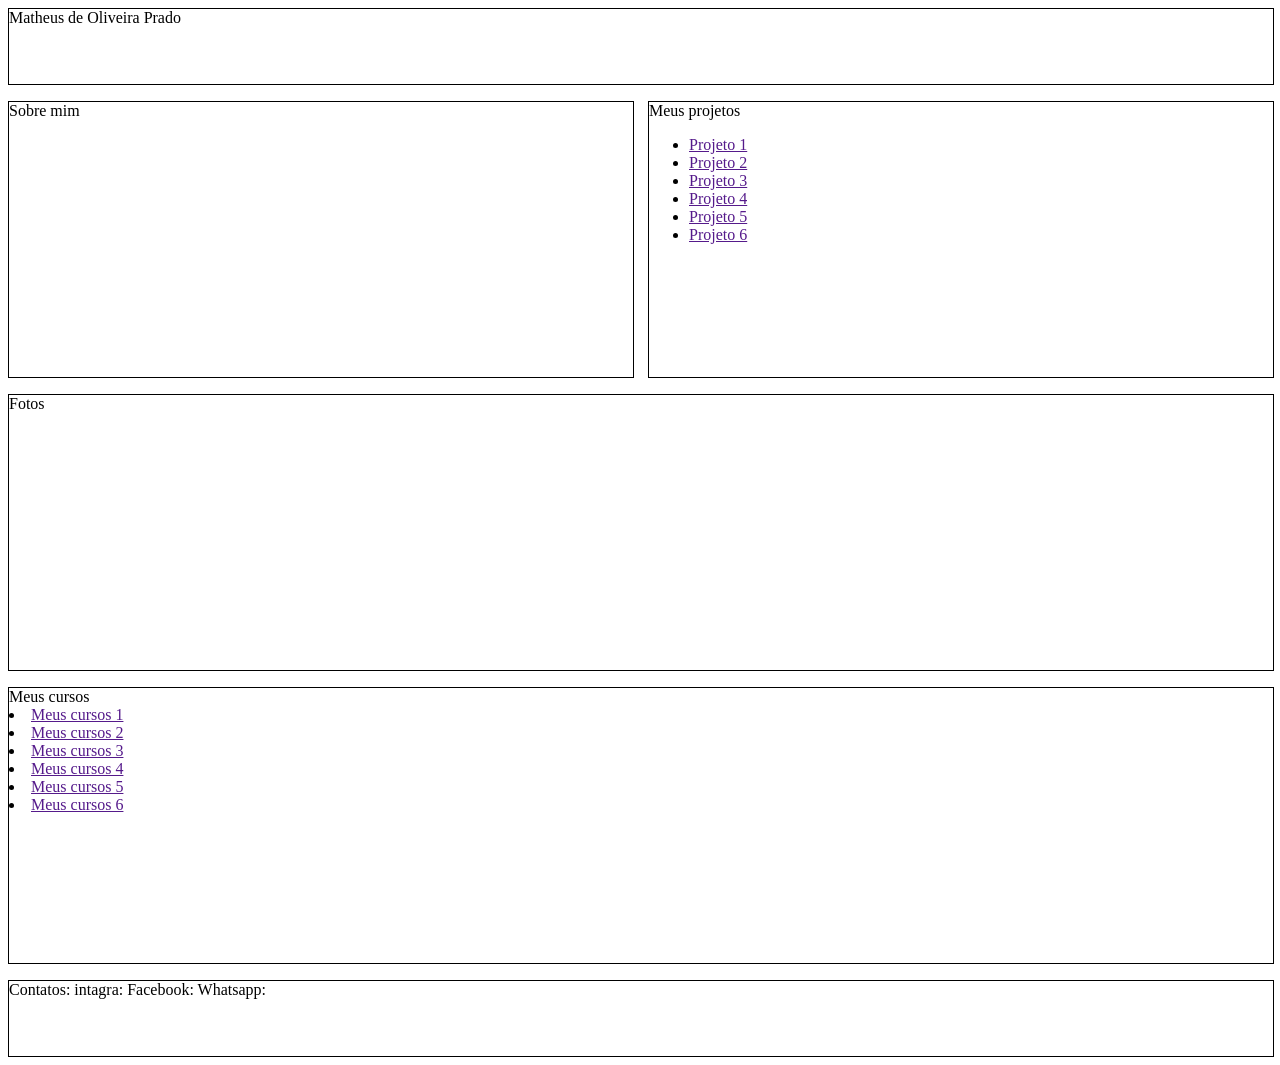
==== index.html @ 8ee64a7a "criação do portfolio" ====
<!DOCTYPE html>
<html lang="en">
<head>
    <meta charset="UTF-8">
    <meta name="viewport" content="width=device-width, initial-scale=1.0">
    <title>Document</title>
    <link rel="stylesheet" href="portifolio.css">
</head>
<body>
    <div class="conteiner">
        <div class="header">Matheus de Oliveira Prado</div>
        <div class="sobre">Sobre mim</div>
        <div class="projetos">Meus projetos
            <ul>
                <li><a href="">Projeto 1</a></li>
                <li><a href="">Projeto 2</a></li>
                <li><a href="">Projeto 3</a></li>
                <li><a href="">Projeto 4</a></li>
                <li><a href="">Projeto 5</a></li>
                <li><a href="">Projeto 6</a></li>
            </ul>
        </div>
        <div class="fotos">Fotos</div>
        <div class="cursos">Meus cursos
             <li><a href="">Meus cursos 1</a></li>
                <li><a href="">Meus cursos 2</a></li>
                <li><a href="">Meus cursos 3</a></li>
                <li><a href="">Meus cursos 4</a></li>
                <li><a href="">Meus cursos 5</a></li>
                <li><a href="">Meus cursos 6</a></li>
        </div>
               
        <div class="contato">Contatos:
            intagra: 
            Facebook:
            Whatsapp:
        </div>
    </div>
</body>
</html>
---- portifolio.css ----
.conteiner{
    display: grid;
    grid-template-columns: 1fr 1fr;
    gap: 16px;
}

.conteiner div{
    border: #000 solid 1px;
    width: 100%;
    
}

.header{
    grid-column: 1 / -1; 
    height: 75px;
}

.sobre{
    height: 275px;
}

.projetos{
    height: 275px;
}

.fotos{
    grid-column: 1 / -1;
    height: 275px;
}

.cursos{
    grid-column: 1 / -1;
    height: 275px;
}

.contato{
    grid-column: 1 / -1;
    height: 75px;    
}
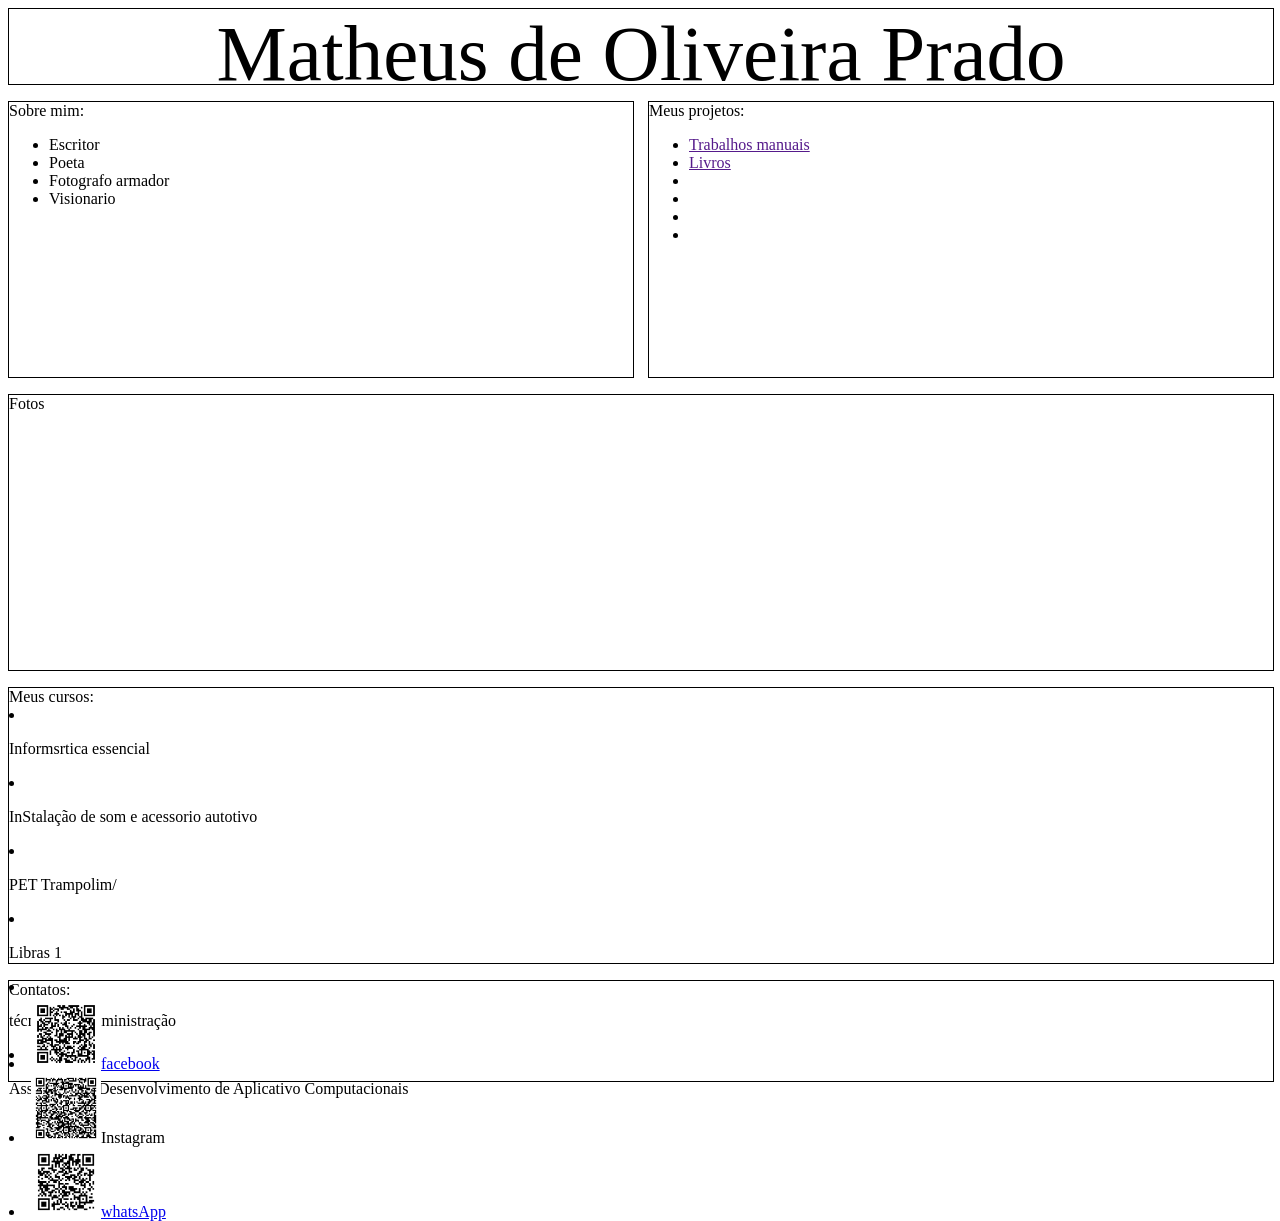
==== commit cad4aed8: "Refactor code structure for improved readability and maintainability" ====
--- a/index.html
+++ b/index.html
@@ -9,31 +9,38 @@
 <body>
     <div class="conteiner">
         <div class="header">Matheus de Oliveira Prado</div>
-        <div class="sobre">Sobre mim</div>
-        <div class="projetos">Meus projetos
+        <div class="sobre">Sobre mim:
             <ul>
-                <li><a href="">Projeto 1</a></li>
-                <li><a href="">Projeto 2</a></li>
-                <li><a href="">Projeto 3</a></li>
-                <li><a href="">Projeto 4</a></li>
-                <li><a href="">Projeto 5</a></li>
-                <li><a href="">Projeto 6</a></li>
+                <li>Escritor</li>
+                <li>Poeta</li>
+                <li>Fotografo armador</li>
+                <li>Visionario</li>
+            </ul>
+        </div>
+        <div class="projetos">Meus projetos:
+            <ul>
+                <li><a href="">Trabalhos manuais</a></li>
+                <li><a href="">Livros</a></li>
+                <li><a href=""></a></li>
+                <li><a href=""></a></li>
+                <li><a href=""></a></li>
+                <li><a href=""></a></li>
             </ul>
         </div>
         <div class="fotos">Fotos</div>
-        <div class="cursos">Meus cursos
-             <li><a href="">Meus cursos 1</a></li>
-                <li><a href="">Meus cursos 2</a></li>
-                <li><a href="">Meus cursos 3</a></li>
-                <li><a href="">Meus cursos 4</a></li>
-                <li><a href="">Meus cursos 5</a></li>
-                <li><a href="">Meus cursos 6</a></li>
+        <div class="cursos">Meus cursos:
+             <li><p>Informsrtica essencial</p></li>
+                <li><p>InStalação de som e acessorio autotivo</p></li>
+                <li><p>PET Trampolim/</p></li>
+                <li><p>Libras 1</p></li>
+                <li><p>técnico em Administração</p></li>
+                <li><p>Assistente de Desenvolvimento de Aplicativo Computacionais</p></li>
         </div>
                
         <div class="contato">Contatos:
-            intagra: 
-            Facebook:
-            Whatsapp:
+             <li><a href="https://www.facebook.com/share/18LmrxzeWN/"> <img src="img/qrcode.png" class="qr">facebook</a></li>
+                <li><a href="https://instagram.com/matheus_de_oliveira_prado?utm_source=qr&psln=YjdoM2FiMThjYWZz" ><img src="img/qrcode (1).png" class="qr2"></a>Instagram</a></li>
+                <li><a href="https://wa.me/qr/D6PLWUPPYKBSC1"><img src="img/qrcode (2).png" class="qr3" alt="">whatsApp</a></li>
         </div>
     </div>
 </body>
--- a/portifolio.css
+++ b/portifolio.css
@@ -13,6 +13,8 @@
 .header{
     grid-column: 1 / -1; 
     height: 75px;
+    text-align:center;
+    font-size: 79px;
 }
 
 .sobre{
@@ -35,5 +37,20 @@
 
 .contato{
     grid-column: 1 / -1;
-    height: 75px;    
+    height: 100px;    
+}
+
+.qr{
+    width: 70px;
+    height: 70px;
+}
+
+.qr2{
+        width: 70px;
+        height: 70px;
+}
+
+.qr3{
+        width: 70px;
+        height: 70px;
 }
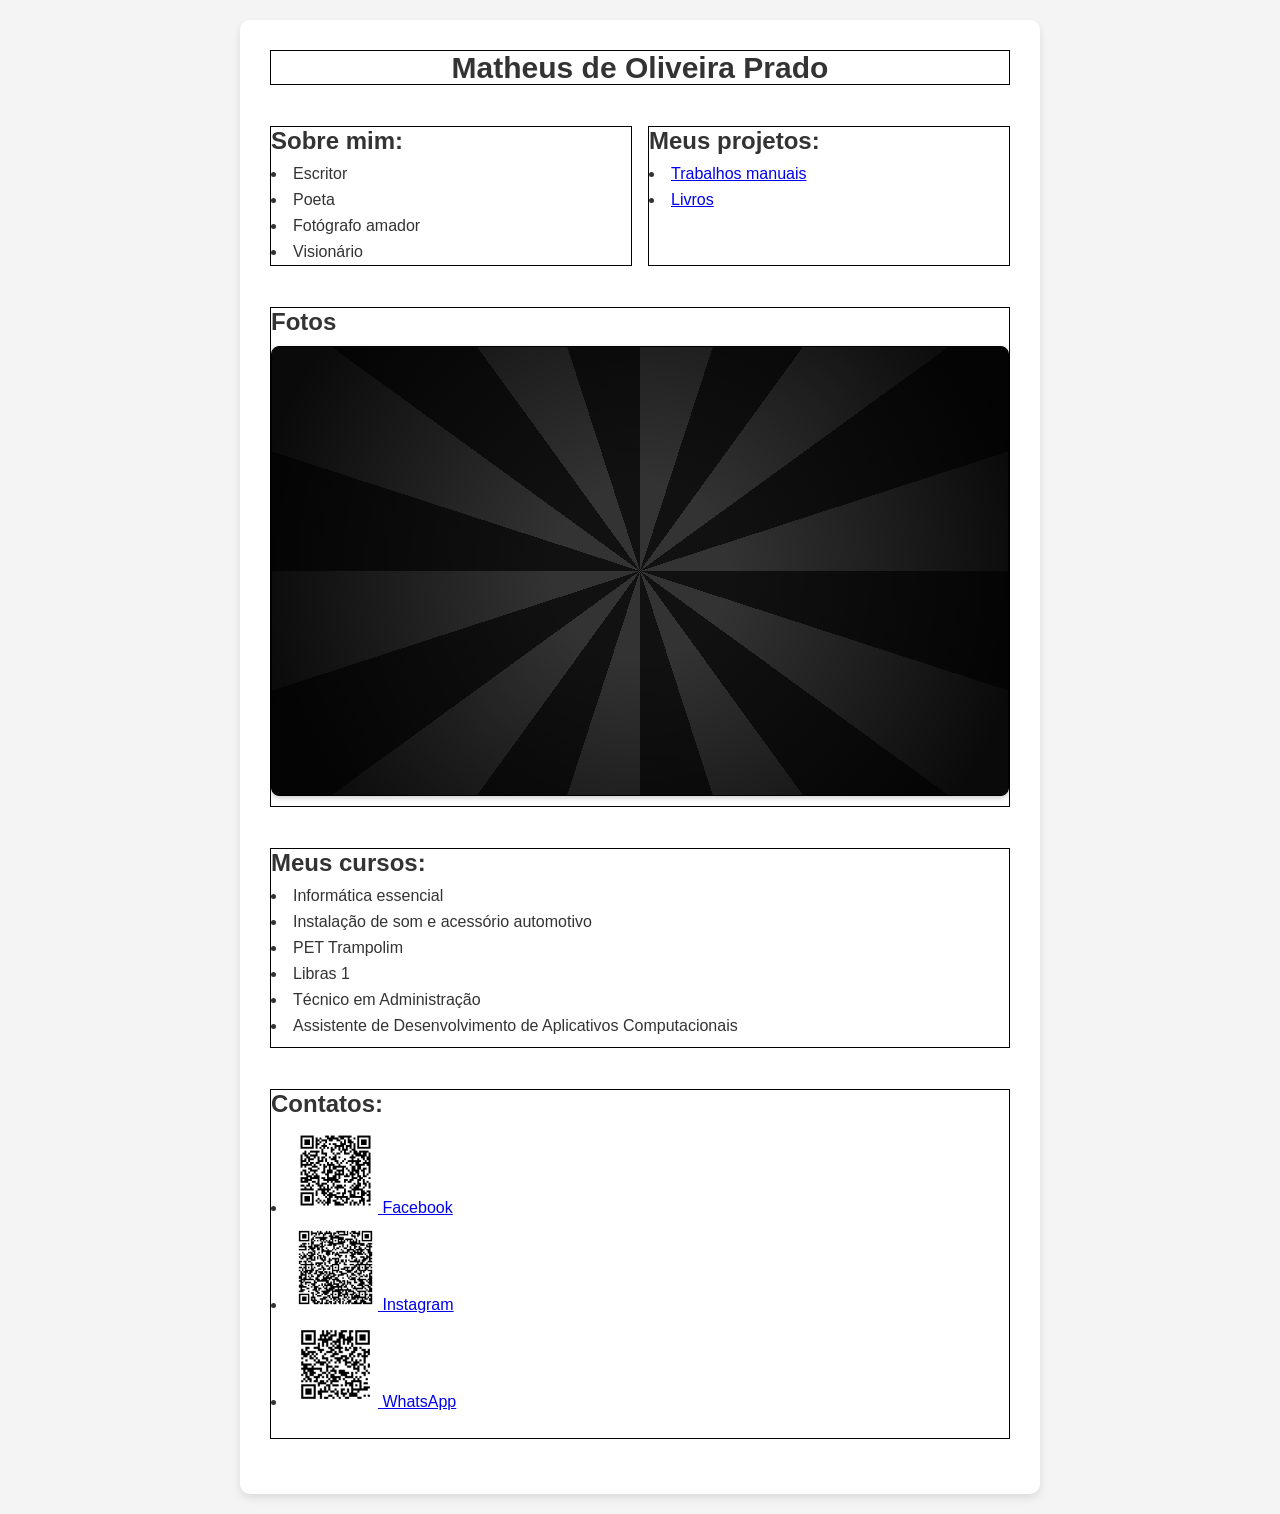
==== commit 7b7824c3: "Update portfolio layout and styles; add image carousel and new images" ====
--- a/index.html
+++ b/index.html
@@ -1,47 +1,189 @@
 <!DOCTYPE html>
-<html lang="en">
+<html lang="pt-BR">
 <head>
     <meta charset="UTF-8">
     <meta name="viewport" content="width=device-width, initial-scale=1.0">
-    <title>Document</title>
+    <title>Portfólio - Matheus de Oliveira Prado</title>
     <link rel="stylesheet" href="portifolio.css">
+    <style>
+        * { 
+            margin: 0; 
+            padding: 0; 
+            box-sizing: border-box; 
+        }
+
+        body {
+            font-family: Arial, sans-serif;
+            color: #333;
+            background-color: #f4f4f4;
+            padding: 20px;
+        }
+
+        .conteiner {
+            max-width: 800px;
+            margin: 0 auto;
+            padding: 30px;
+            background: #ffffff;
+            border-radius: 10px;
+            box-shadow: 0 4px 8px rgba(0,0,0,0.1);
+        }
+
+        .header, .sobre, .projetos, .fotos, .cursos, .contato {
+            margin-bottom: 25px;
+        }
+
+        h1, h2 {
+            margin-bottom: 10px;
+        }
+
+        ul {
+            list-style-position: inside;
+        }
+
+        li {
+            margin-bottom: 8px;
+        }
+
+        /* --- CONFIGURAÇÃO DA DIV FOTOS ANTI-VAZAMENTO --- */
+        .fotos {
+            width: 100%;
+            max-width: 100%;
+            overflow: hidden; /* BARREIRA: impede qualquer coisa interna de vazar para fora desta div */
+        }
+
+        .carrossel {
+            width: 100%;
+            max-width: 100%;
+            height: 450px; /* Altura fixa controlada */
+            position: relative;
+            overflow: hidden; /* Corta conteúdos extras dos slides */
+            border-radius: 8px;
+            margin-top: 10px;
+            box-shadow: 0 2px 5px rgba(0,0,0,0.2);
+            background-color: #000; /* Fundo preto para preencher os lados das fotos verticais */
+        }
+        
+        .slide {
+            position: absolute;
+            top: 0;
+            left: 0;
+            width: 100%;
+            height: 100%;
+            opacity: 0;
+            animation: troca 55s infinite;
+            display: flex;
+            align-items: center;
+            justify-content: center;
+        }
+        
+        .slide img {
+            width: 100%;
+            height: 100%;
+            object-fit: contain; /* Mantém a foto inteira visível dentro do espaço */
+        }
+        
+        /* Controle de tempo dos slides */
+        .slide:nth-child(1) { animation-delay: 0s; }
+        .slide:nth-child(2) { animation-delay: 5s; }
+        .slide:nth-child(3) { animation-delay: 10s; }
+        .slide:nth-child(4) { animation-delay: 15s; }
+        .slide:nth-child(5) { animation-delay: 20s; }
+        .slide:nth-child(6) { animation-delay: 25s; }
+        .slide:nth-child(7) { animation-delay: 30s; }
+        .slide:nth-child(8) { animation-delay: 35s; }
+        .slide:nth-child(9) { animation-delay: 40s; }
+        .slide:nth-child(10) { animation-delay: 45s; }
+        .slide:nth-child(11) { animation-delay: 50s; }
+
+        @keyframes troca {
+            0% { opacity: 0; }
+            2% { opacity: 1; }   
+            9% { opacity: 1; }   
+            11% { opacity: 0; }  
+            100% { opacity: 0; }
+        }
+        /* ------------------------------------------------ */
+
+        /* .qr, .qr2, .qr3 {
+            width: 30px;
+            height: 30px;
+            vertical-align: middle;
+            margin-right: 8px;
+        } */
+    </style>
 </head>
 <body>
+
     <div class="conteiner">
-        <div class="header">Matheus de Oliveira Prado</div>
-        <div class="sobre">Sobre mim:
+        <div class="header">
+            <h1>Matheus de Oliveira Prado</h1>
+        </div>
+
+        <div class="sobre">
+            <h2>Sobre mim:</h2>
             <ul>
                 <li>Escritor</li>
                 <li>Poeta</li>
-                <li>Fotografo armador</li>
-                <li>Visionario</li>
+                <li>Fotógrafo amador</li>
+                <li>Visionário</li>
             </ul>
         </div>
-        <div class="projetos">Meus projetos:
+
+        <div class="projetos">
+            <h2>Meus projetos:</h2>
             <ul>
-                <li><a href="">Trabalhos manuais</a></li>
-                <li><a href="">Livros</a></li>
-                <li><a href=""></a></li>
-                <li><a href=""></a></li>
-                <li><a href=""></a></li>
-                <li><a href=""></a></li>
+                <li><a href="#">Trabalhos manuais</a></li>
+                <li><a href="#">Livros</a></li>
             </ul>
         </div>
-        <div class="fotos">Fotos</div>
-        <div class="cursos">Meus cursos:
-             <li><p>Informsrtica essencial</p></li>
-                <li><p>InStalação de som e acessorio autotivo</p></li>
-                <li><p>PET Trampolim/</p></li>
-                <li><p>Libras 1</p></li>
-                <li><p>técnico em Administração</p></li>
-                <li><p>Assistente de Desenvolvimento de Aplicativo Computacionais</p></li>
+
+        <!-- Div Fotos Totalmente Protegida -->
+        <div class="fotos">
+            <h2>Fotos</h2>
+            <div class="carrossel espiral">
+                <div class="slide"><img src="DSCN0360.JPG" alt="Imagem 1"></div>
+                <div class="slide"><img src="IMG_20240623_125159.jpg" alt="Imagem 2"></div>
+                <div class="slide"><img src="IMG_20240924_110315.jpg" alt="Imagem 3"></div>
+                <div class="slide"><img src="IMG_20250726_112101733_SR.jpg" alt="Imagem 4"></div>
+                <div class="slide"><img src="IMG_20250726_135508634_HDR.jpg" alt="Imagem 5"></div>
+                <div class="slide"><img src="IMG_20250730_075750817_HDR.jpg" alt="Imagem 6"></div>
+                <div class="slide"><img src="IMG_20250804_163452559_MFNR.jpg" alt="Imagem 7"></div>
+            </div>
         </div>
-               
-        <div class="contato">Contatos:
-             <li><a href="https://www.facebook.com/share/18LmrxzeWN/"> <img src="img/qrcode.png" class="qr">facebook</a></li>
-                <li><a href="https://instagram.com/matheus_de_oliveira_prado?utm_source=qr&psln=YjdoM2FiMThjYWZz" ><img src="img/qrcode (1).png" class="qr2"></a>Instagram</a></li>
-                <li><a href="https://wa.me/qr/D6PLWUPPYKBSC1"><img src="img/qrcode (2).png" class="qr3" alt="">whatsApp</a></li>
+
+        <div class="cursos">
+            <h2>Meus cursos:</h2>
+            <ul>
+                <li>Informática essencial</li>
+                <li>Instalação de som e acessório automotivo</li>
+                <li>PET Trampolim</li>
+                <li>Libras 1</li>
+                <li>Técnico em Administração</li>
+                <li>Assistente de Desenvolvimento de Aplicativos Computacionais</li>
+            </ul>
+        </div>
+
+        <div class="contato">
+            <h2>Contatos:</h2>
+            <ul>
+                <li>
+                    <a href="https://facebook.com">
+                        <img src="img/qrcode.png" class="qr" alt="QR Code Facebook"> Facebook
+                    </a>
+                </li>
+                <li>
+                    <a href="https://instagram.com">
+                        <img src="img/qrcode (1).png" class="qr2" alt="QR Code Instagram"> Instagram
+                    </a>
+                </li>
+                <li>
+                    <a href="https://wa.me">
+                        <img src="img/qrcode (2).png" class="qr3" alt="QR Code WhatsApp"> WhatsApp
+                    </a>
+                </li>
+            </ul>
         </div>
     </div>
+
 </body>
 </html>
--- a/portifolio.css
+++ b/portifolio.css
@@ -1,4 +1,4 @@
-.conteiner{
+                                                     .conteiner{
     display: grid;
     grid-template-columns: 1fr 1fr;
     gap: 16px;
@@ -7,50 +7,189 @@
 .conteiner div{
     border: #000 solid 1px;
     width: 100%;
-    
 }
 
 .header{
     grid-column: 1 / -1; 
-    height: 75px;
+    height: 35px;
     text-align:center;
-    font-size: 79px;
+    font-size: 15px;
 }
 
 .sobre{
-    height: 275px;
+    height: 140px;
 }
 
 .projetos{
-    height: 275px;
+    height: 140px;
 }
 
 .fotos{
     grid-column: 1 / -1;
-    height: 275px;
+    height: 500px;
 }
 
 .cursos{
     grid-column: 1 / -1;
-    height: 275px;
+    height: 200px;
 }
 
 .contato{
     grid-column: 1 / -1;
-    height: 100px;    
+    height: 350px;    
 }
 
 .qr{
-    width: 70px;
-    height: 70px;
+    width: 85px;
+    height: 85px;
 }
 
 .qr2{
-        width: 70px;
-        height: 70px;
+    width: 85px;
+    height: 85px;
 }
 
 .qr3{
-        width: 70px;
-        height: 70px;
+    width: 85px;
+    height: 85px;
+}
+
+
+/* ==========================================================================
+   2. REGRAS BASE DO CARROSSEL DE IMAGENS (DENTRO DA DIV FOTOS)
+   ========================================================================== */
+
+.carrossel {
+    width: 100%;
+    height: 440px; /* Ajustado para caber perfeitamente sob o título de 35px da div .fotos */
+    position: relative;
+    overflow: hidden;
+    margin-top: 5px;
+}
+
+.slide {
+    position: absolute;
+    top: 0;
+    left: 0;
+    width: 100%;
+    height: 100%;
+    opacity: 0;
+    animation: troca 55s infinite; /* Loop total para as 11 imagens */
+    display: flex;
+    align-items: center;
+    justify-content: center;
+}
+
+.slide img {
+    width: 100%;
+    height: 100%;
+    object-fit: contain; /* Mantém a imagem inteira visível sem distorcer ou vazar */
+}
+
+/* Distribuição de tempo (atrasos de 5 em 5 segundos) para os 11 slides */
+.slide:nth-child(1) { animation-delay: 0s; }
+.slide:nth-child(2) { animation-delay: 5s; }
+.slide:nth-child(3) { animation-delay: 10s; }
+.slide:nth-child(4) { animation-delay: 15s; }
+.slide:nth-child(5) { animation-delay: 20s; }
+.slide:nth-child(6) { animation-delay: 25s; }
+.slide:nth-child(7) { animation-delay: 30s; }
+.slide:nth-child(8) { animation-delay: 35s; }
+.slide:nth-child(9) { animation-delay: 40s; }
+.slide:nth-child(10) { animation-delay: 45s; }
+.slide:nth-child(11) { animation-delay: 50s; }
+
+@keyframes troca {
+    0% { opacity: 0; }
+    2% { opacity: 1; }   
+    9% { opacity: 1; }   
+    11% { opacity: 0; }  
+    100% { opacity: 0; }
+}
+
+
+/* ==========================================================================
+   3. OS 7 EFEITOS DE FUNDO SELECIONÁVEIS
+   ========================================================================== */
+
+/* 1. Xadrez */
+.carrossel.xadrez {
+    background-color: #ffffff;
+    background-image: 
+        linear-gradient(45deg, #e0e0e0 25%, transparent 25%), 
+        linear-gradient(-45deg, #e0e0e0 25%, transparent 25%), 
+        linear-gradient(45deg, transparent 75%, #e0e0e0 75%), 
+        linear-gradient(-45deg, transparent 75%, #e0e0e0 75%);
+    background-size: 20px 20px;
+    background-position: 0 0, 0 10px, 10px -10px, -10px 0px;
+}
+
+/* 2. Espiral */
+.carrossel.espiral {
+    background: repeating-conic-gradient(#333 0% 5%, #111 5% 10%);
+}
+.carrossel.espiral::after {
+    content: ''; position: absolute; inset: 0;
+    background: radial-gradient(circle, transparent 20%, rgba(0,0,0,0.8) 90%);
+}
+
+/* 3. Gota de Água */
+.carrossel.gota-agua {
+    background: linear-gradient(135deg, #74b9ff, #0984e3);
+    box-shadow: inset 10px 10px 20px rgba(0,0,0,0.2), inset -10px -10px 20px rgba(255,255,255,0.3);
+    animation: moverGota 8s ease-in-out infinite alternate;
+}
+@keyframes moverGota {
+    0% { border-radius: 40% 60% 70% 30% / 40% 50% 60% 50%; }
+    50% { border-radius: 60% 40% 30% 70% / 50% 60% 40% 60%; }
+    100% { border-radius: 50% 50% 50% 50% / 40% 40% 60% 60%; }
+}
+
+/* 4. Furacão */
+.carrossel.furacao {
+    background: #000;
+}
+.carrossel.furacao::before {
+    content: ''; position: absolute; width: 200%; height: 200%; top: -50%; left: -50%;
+    background: conic-gradient(transparent, rgba(255,255,255,0.4), transparent 60%);
+    animation: girarFuracao 4s linear infinite;
+}
+@keyframes girarFuracao {
+    from { transform: rotate(0deg); } to { transform: rotate(360deg); }
+}
+
+/* 5. Neve */
+.carrossel.neve {
+    background-color: #1a252f;
+    background-image: 
+        radial-gradient(circle at 20% 30%, #fff 2px, transparent 0),
+        radial-gradient(circle at 75% 15%, #fff 3px, transparent 0),
+        radial-gradient(circle at 50% 60%, #fff 1.5px, transparent 0),
+        radial-gradient(circle at 90% 80%, #fff 2.5px, transparent 0);
+    background-size: 200px 200px;
+    animation: cairNeve 10s linear infinite;
+}
+@keyframes cairNeve {
+    from { background-position: 0px 0px; } to { background-position: 50px 200px; }
+}
+
+/* 6. Vulcão */
+.carrossel.vulcao {
+    background: radial-gradient(circle at bottom, #ff3838, #3a0000 70%);
+    animation: pulsarLava 4s ease-in-out infinite alternate;
+}
+@keyframes pulsarLava {
+    0% { background-size: 100% 100%; filter: brightness(1); }
+    100% { background-size: 120% 120%; filter: brightness(1.4) contrast(1.2); }
+}
+
+/* 7. Pisca */
+.carrossel.pisca {
+    background-color: #00ffcc;
+    box-shadow: 0 0 20px #00ffcc;
+    animation: piscarLuz 1.5s ease-in-out infinite;
+}
+@keyframes piscarLuz {
+    0%, 100% { opacity: 1; filter: drop-shadow(0 0 15px #00ffcc); }
+    50% { opacity: 0.3; filter: drop-shadow(0 0 2px transparent); }
 }
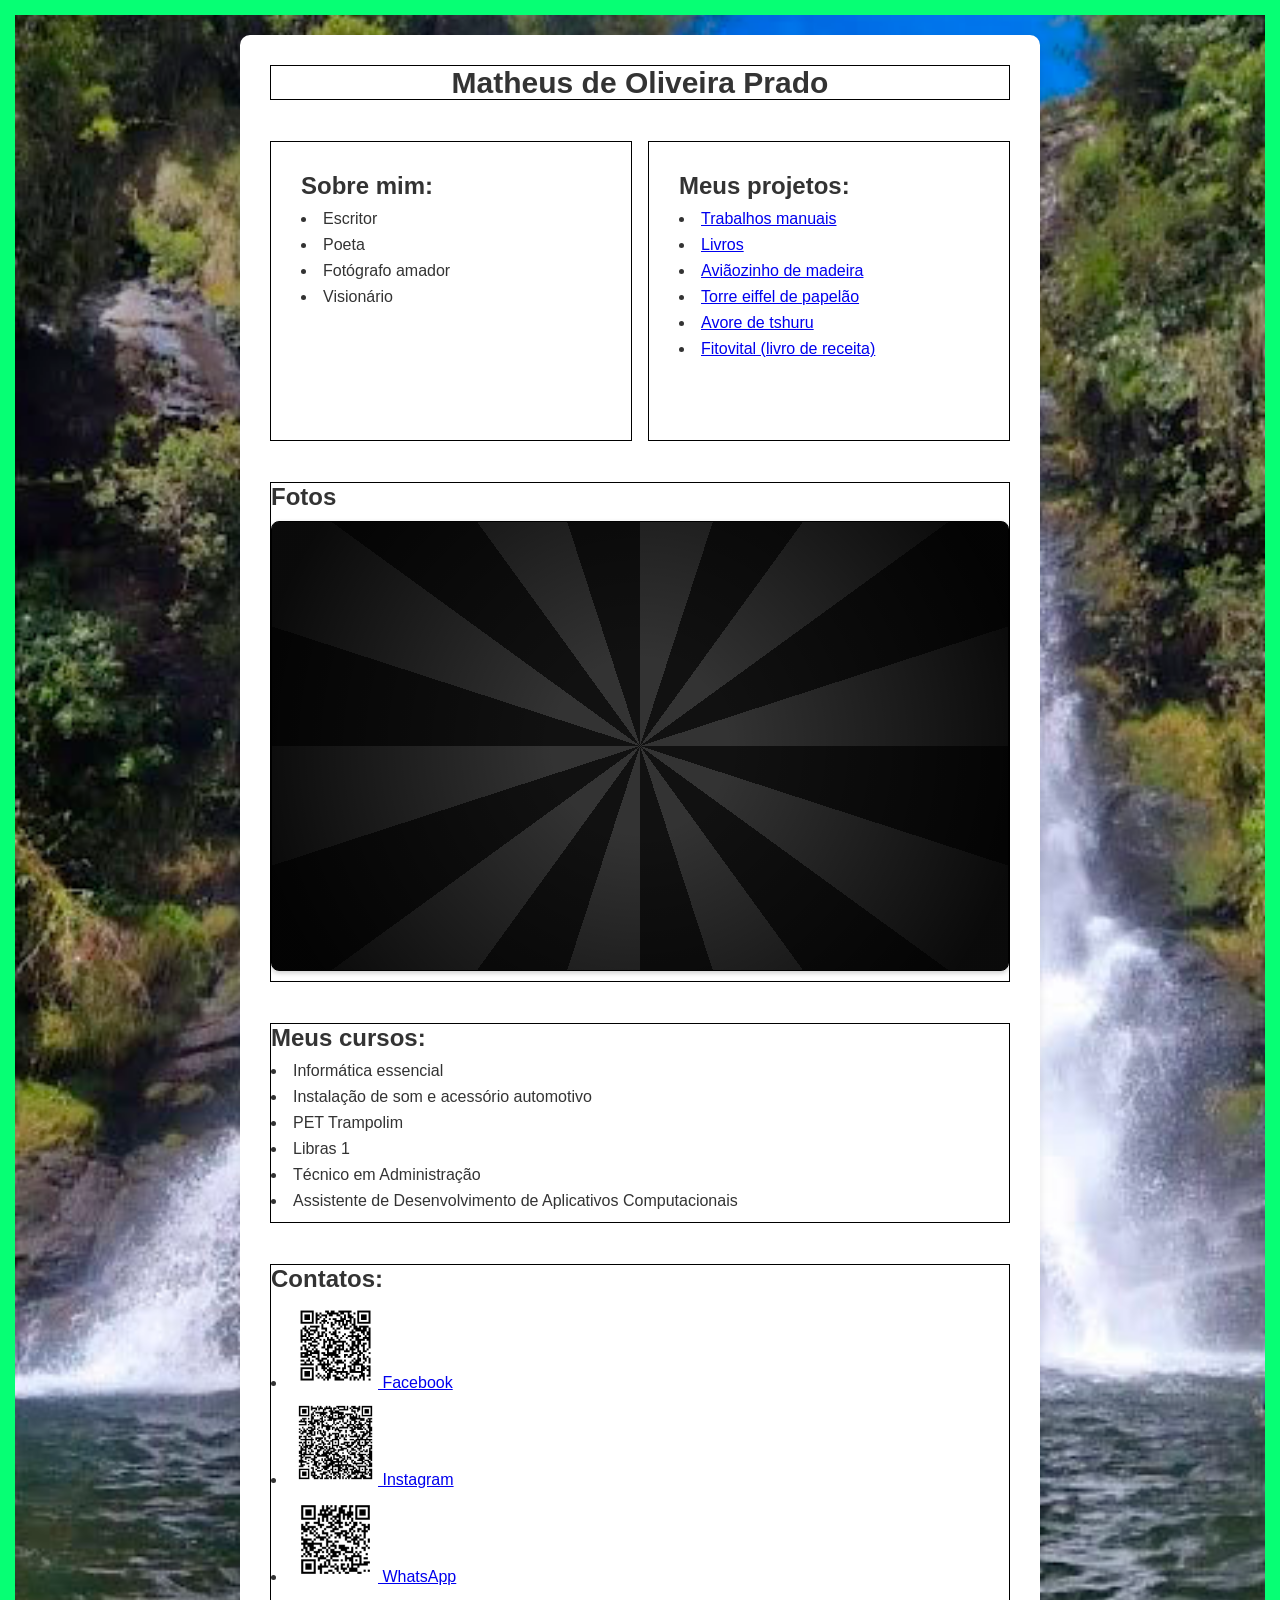
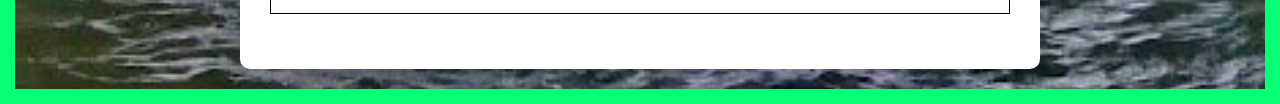
==== commit de34b53a: "Refactor code structure for improved readability and maintainability" ====
--- a/index.html
+++ b/index.html
@@ -134,6 +134,10 @@
             <ul>
                 <li><a href="#">Trabalhos manuais</a></li>
                 <li><a href="#">Livros</a></li>
+                <li><a href="#">Aviãozinho de madeira</a></li>
+                <li><a href="#">Torre eiffel de papelão</a></li>
+                <li><a href="#">Avore de tshuru</a></li>
+                <li><a href="#">Fitovital (livro de receita)</a></li>
             </ul>
         </div>
 
--- a/portifolio.css
+++ b/portifolio.css
@@ -1,7 +1,20 @@
-                                                     .conteiner{
+body{
+    background: url('img/melhores-cachoeiras-do-sul-de-minas-cachoeira-dos-garcias.jpg') center/cover no-repeat;
+    border: #06ff74 solid 15px;
+     animation: borda 2s ease infinite;
+}
+
+@keyframes borda{
+    0%{border: #06ff74 solid 15px;}
+    50%{border: #0ee2e2 solid 20px;}
+    100%{border: #06ff74 solid 15px;}
+}
+
+.conteiner{
     display: grid;
     grid-template-columns: 1fr 1fr;
     gap: 16px;
+    background-color: rgba(255,255,255,0.75);
 }
 
 .conteiner div{
@@ -17,11 +30,13 @@
 }
 
 .sobre{
-    height: 140px;
+    height: 300px;
+    padding: 30px;
 }
 
 .projetos{
-    height: 140px;
+    height:300px;
+    padding: 30px;
 }
 
 .fotos{
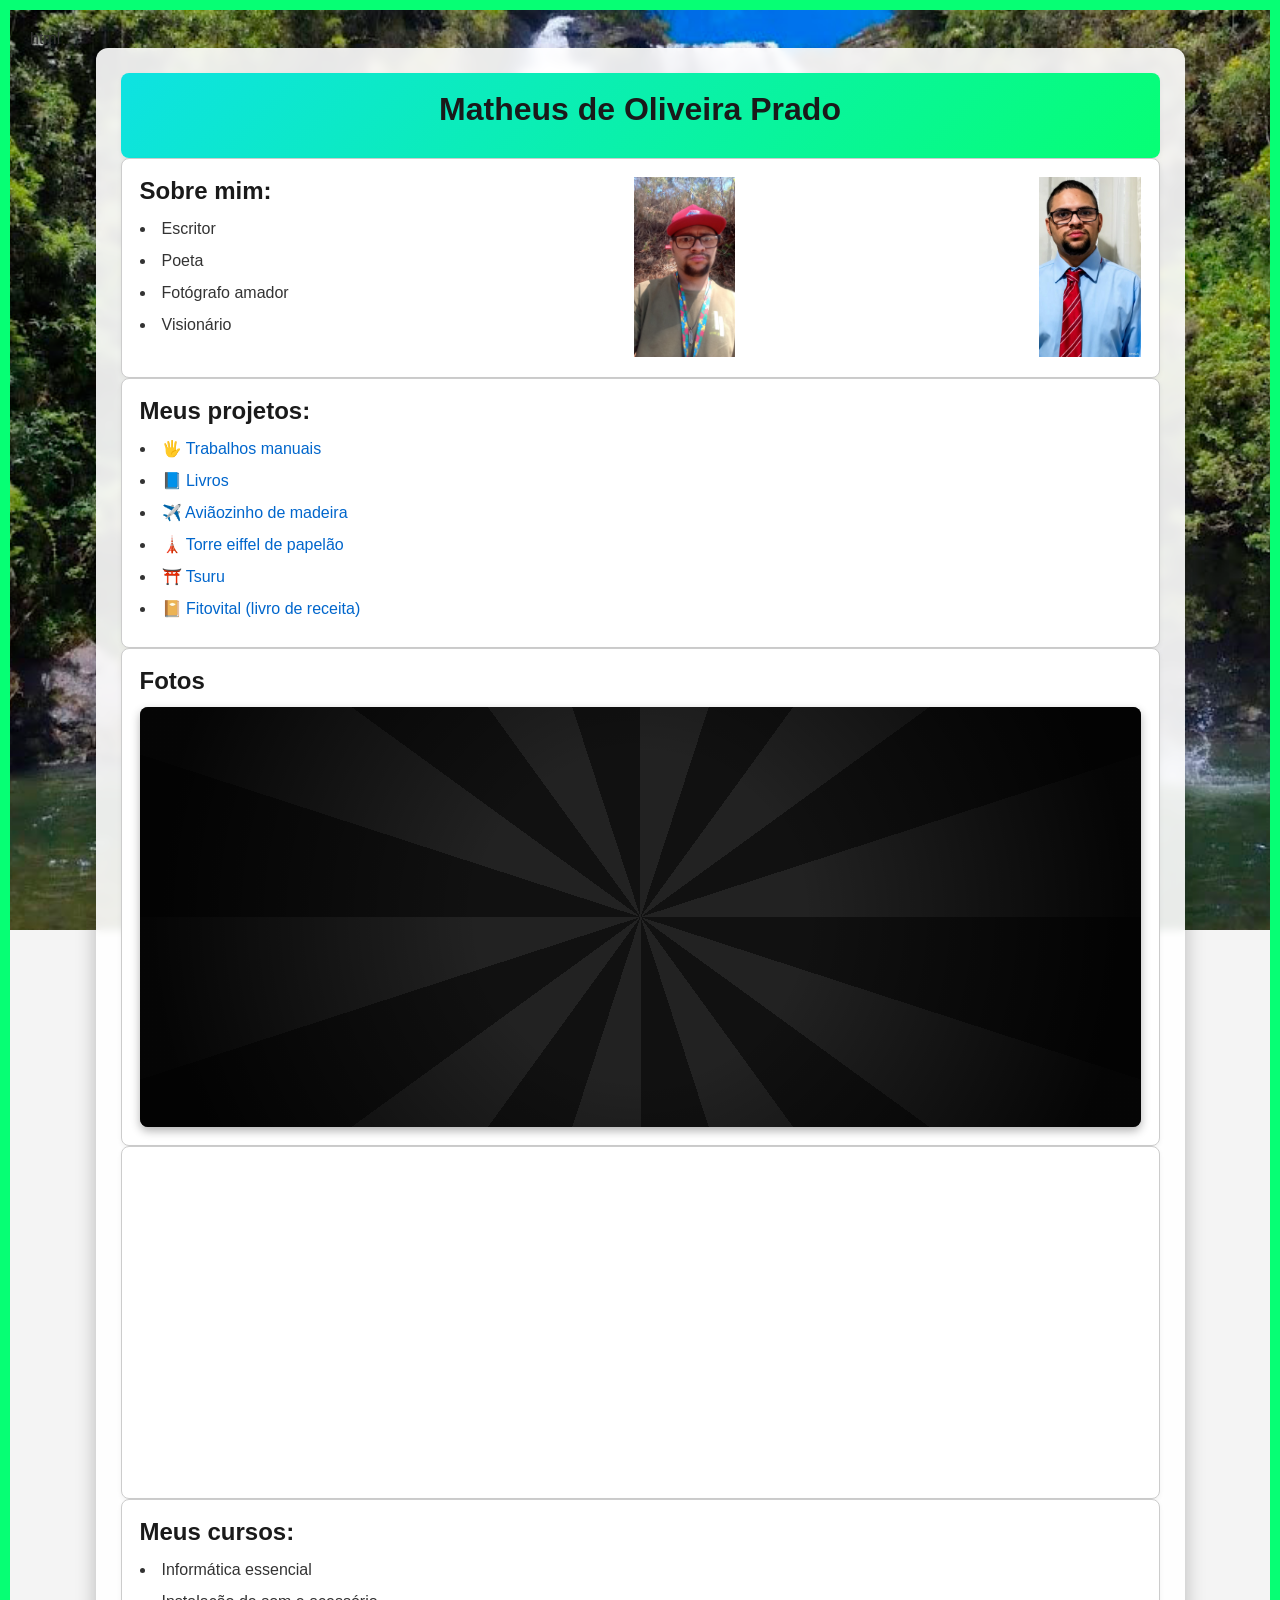
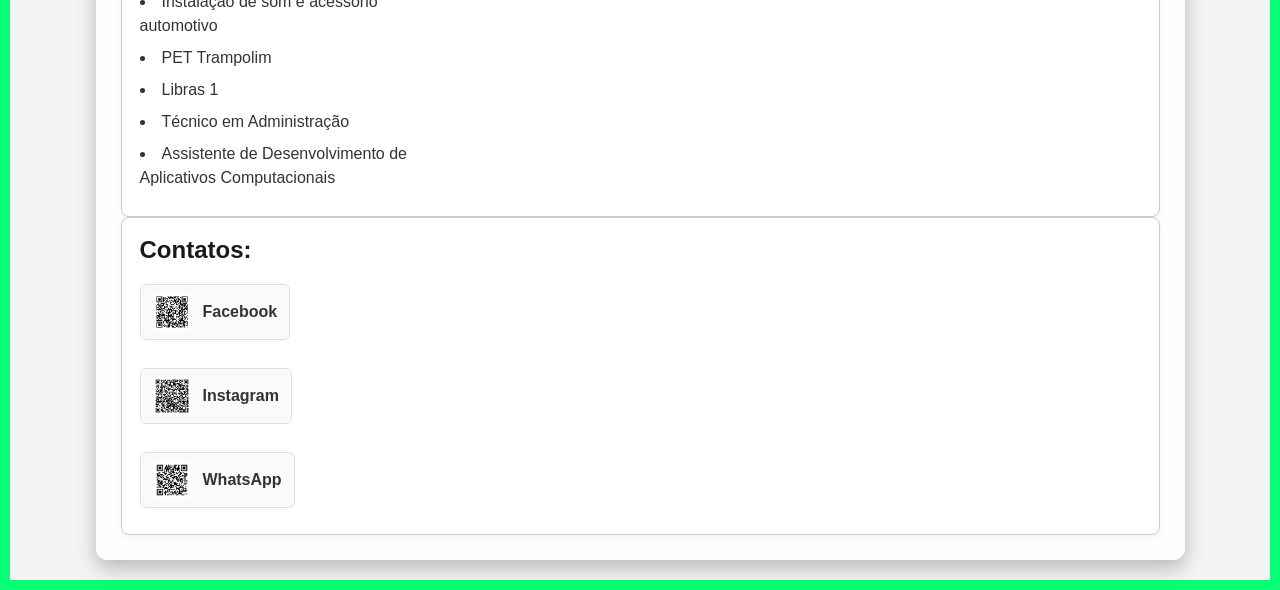
==== commit 6ef0878e: "Add new HTML pages for game interface and images - Created f.html for the Level Devil game, includin" ====
--- a/index.html
+++ b/index.html
@@ -1,3 +1,4 @@
+html
 <!DOCTYPE html>
 <html lang="pt-BR">
 <head>
@@ -5,112 +6,6 @@
     <meta name="viewport" content="width=device-width, initial-scale=1.0">
     <title>Portfólio - Matheus de Oliveira Prado</title>
     <link rel="stylesheet" href="portifolio.css">
-    <style>
-        * { 
-            margin: 0; 
-            padding: 0; 
-            box-sizing: border-box; 
-        }
-
-        body {
-            font-family: Arial, sans-serif;
-            color: #333;
-            background-color: #f4f4f4;
-            padding: 20px;
-        }
-
-        .conteiner {
-            max-width: 800px;
-            margin: 0 auto;
-            padding: 30px;
-            background: #ffffff;
-            border-radius: 10px;
-            box-shadow: 0 4px 8px rgba(0,0,0,0.1);
-        }
-
-        .header, .sobre, .projetos, .fotos, .cursos, .contato {
-            margin-bottom: 25px;
-        }
-
-        h1, h2 {
-            margin-bottom: 10px;
-        }
-
-        ul {
-            list-style-position: inside;
-        }
-
-        li {
-            margin-bottom: 8px;
-        }
-
-        /* --- CONFIGURAÇÃO DA DIV FOTOS ANTI-VAZAMENTO --- */
-        .fotos {
-            width: 100%;
-            max-width: 100%;
-            overflow: hidden; /* BARREIRA: impede qualquer coisa interna de vazar para fora desta div */
-        }
-
-        .carrossel {
-            width: 100%;
-            max-width: 100%;
-            height: 450px; /* Altura fixa controlada */
-            position: relative;
-            overflow: hidden; /* Corta conteúdos extras dos slides */
-            border-radius: 8px;
-            margin-top: 10px;
-            box-shadow: 0 2px 5px rgba(0,0,0,0.2);
-            background-color: #000; /* Fundo preto para preencher os lados das fotos verticais */
-        }
-        
-        .slide {
-            position: absolute;
-            top: 0;
-            left: 0;
-            width: 100%;
-            height: 100%;
-            opacity: 0;
-            animation: troca 55s infinite;
-            display: flex;
-            align-items: center;
-            justify-content: center;
-        }
-        
-        .slide img {
-            width: 100%;
-            height: 100%;
-            object-fit: contain; /* Mantém a foto inteira visível dentro do espaço */
-        }
-        
-        /* Controle de tempo dos slides */
-        .slide:nth-child(1) { animation-delay: 0s; }
-        .slide:nth-child(2) { animation-delay: 5s; }
-        .slide:nth-child(3) { animation-delay: 10s; }
-        .slide:nth-child(4) { animation-delay: 15s; }
-        .slide:nth-child(5) { animation-delay: 20s; }
-        .slide:nth-child(6) { animation-delay: 25s; }
-        .slide:nth-child(7) { animation-delay: 30s; }
-        .slide:nth-child(8) { animation-delay: 35s; }
-        .slide:nth-child(9) { animation-delay: 40s; }
-        .slide:nth-child(10) { animation-delay: 45s; }
-        .slide:nth-child(11) { animation-delay: 50s; }
-
-        @keyframes troca {
-            0% { opacity: 0; }
-            2% { opacity: 1; }   
-            9% { opacity: 1; }   
-            11% { opacity: 0; }  
-            100% { opacity: 0; }
-        }
-        /* ------------------------------------------------ */
-
-        /* .qr, .qr2, .qr3 {
-            width: 30px;
-            height: 30px;
-            vertical-align: middle;
-            margin-right: 8px;
-        } */
-    </style>
 </head>
 <body>
 
@@ -120,39 +15,54 @@
         </div>
 
         <div class="sobre">
-            <h2>Sobre mim:</h2>
+           
+             <div class="caixa_img">
+                <img src="img3/IMG-20251023-WA0010.jpeg" alt="" class="img_pessoal">
+                <img src="img3/IMG_20261119_083810_099.webp" alt="" class="img_pessoal">
+            </div>
+             <h2>Sobre mim:</h2>
             <ul>
                 <li>Escritor</li>
                 <li>Poeta</li>
                 <li>Fotógrafo amador</li>
                 <li>Visionário</li>
             </ul>
+           
+
         </div>
 
         <div class="projetos">
-            <h2>Meus projetos:</h2>
-            <ul>
-                <li><a href="#">Trabalhos manuais</a></li>
-                <li><a href="#">Livros</a></li>
-                <li><a href="#">Aviãozinho de madeira</a></li>
-                <li><a href="#">Torre eiffel de papelão</a></li>
-                <li><a href="#">Avore de tshuru</a></li>
-                <li><a href="#">Fitovital (livro de receita)</a></li>
-            </ul>
+            <div class="intensprojetos">
+                <h2>Meus projetos:</h2>
+                <ul>
+                    
+                    <li><a href="paginas/carrossel.html">🖐️ Trabalhos manuais</a></li>
+                    <li><a href="https://www.amazon.com.br/Natureza-poemas-incertos-Matheus-Oliveira/dp/8551869345">📘 Livros</a></li>
+                    <li><a href="paginas/aviao.html">✈️ Aviãozinho de madeira</a></li>
+                    <li><a href="paginas/torre.html">🗼 Torre eiffel de papelão</a></li>
+                    <li><a href="paginas/tsuru.html"> ⛩️ Tsuru</a></li>
+                     <li><a href="  pdf/matheus24.pdf"> 📔 Fitovital (livro de receita)</a></li>
+                </ul>
+            </div>
         </div>
 
         <!-- Div Fotos Totalmente Protegida -->
         <div class="fotos">
             <h2>Fotos</h2>
             <div class="carrossel espiral">
-                <div class="slide"><img src="DSCN0360.JPG" alt="Imagem 1"></div>
-                <div class="slide"><img src="IMG_20240623_125159.jpg" alt="Imagem 2"></div>
-                <div class="slide"><img src="IMG_20240924_110315.jpg" alt="Imagem 3"></div>
-                <div class="slide"><img src="IMG_20250726_112101733_SR.jpg" alt="Imagem 4"></div>
-                <div class="slide"><img src="IMG_20250726_135508634_HDR.jpg" alt="Imagem 5"></div>
-                <div class="slide"><img src="IMG_20250730_075750817_HDR.jpg" alt="Imagem 6"></div>
-                <div class="slide"><img src="IMG_20250804_163452559_MFNR.jpg" alt="Imagem 7"></div>
+                <div class="slide"><img src="img/IMG_20240623_125159.jpg" alt="Imagem 1"></div>
+                <div class="slide"><img src="img/IMG_20250726_112101733_SR.jpg" alt="imagem 2"></div>
+                <div class="slide"><img src="img/IMG_20250726_135508634_HDR.jpg" alt="Imagem 3"></div>
+                <div class="slide"><img src="img/IMG_20250730_075750817_HDR.jpg" alt="Imagem 4"></div>
+                <div class="slide"><img src="img/IMG_20250804_163452559_MFNR.jpg" alt="Imagem 5"></div>
+                <div class="slide"><img src="img/DSCN0360.JPG" alt="Imagem 6"></div>
+                <div class="slide"><img src="img3/IMG_20250726_112100811_SR.jpg" alt="Imagem 7"></div>
             </div>
+        </div>
+
+        <!-- YOUTUBE -->
+        <div class="video">
+            <iframe width="100%" height="315" src="https://www.youtube.com/embed/O2ZXjK7Viug?si=tSBOsBGR1medBJj8" title="YouTube video player" frameborder="0" allow="accelerometer; autoplay; clipboard-write; encrypted-media; gyroscope; picture-in-picture; web-share" referrerpolicy="strict-origin-when-cross-origin" allowfullscreen></iframe>
         </div>
 
         <div class="cursos">
@@ -171,19 +81,19 @@
             <h2>Contatos:</h2>
             <ul>
                 <li>
-                    <a href="https://facebook.com">
-                        <img src="img/qrcode.png" class="qr" alt="QR Code Facebook"> Facebook
+                    <a href="https://facebook.com" target="_blank">
+                        <img src="img/facebook (2).png" class="qr" alt="QR Code Facebook"> Facebook
                     </a>
                 </li>
                 <li>
-                    <a href="https://instagram.com">
-                        <img src="img/qrcode (1).png" class="qr2" alt="QR Code Instagram"> Instagram
+                    <a href="https://instagram.com" target="_blank">
+                        <img src="img/instagram.png" class="qr2" alt="QR Code Instagram"> Instagram
                     </a>
                 </li>
-                <li>
-                    <a href="https://wa.me">
-                        <img src="img/qrcode (2).png" class="qr3" alt="QR Code WhatsApp"> WhatsApp
-                    </a>
+                <li>                    
+                    <a href="https://wa.me/qr/D6PLWUPPYKBSC1/" target="_blank">
+                        <img src="img/qrcode (2).png" class="qr3" alt="QR Code Whatsapp"> WhatsApp
+                    </a>                    
                 </li>
             </ul>
         </div>
--- a/portifolio.css
+++ b/portifolio.css
@@ -1,210 +1,271 @@
-body{
-    background: url('img/melhores-cachoeiras-do-sul-de-minas-cachoeira-dos-garcias.jpg') center/cover no-repeat;
-    border: #06ff74 solid 15px;
-     animation: borda 2s ease infinite;
-}
-
-@keyframes borda{
-    0%{border: #06ff74 solid 15px;}
-    50%{border: #0ee2e2 solid 20px;}
-    100%{border: #06ff74 solid 15px;}
-}
-
-.conteiner{
-    display: grid;
-    grid-template-columns: 1fr 1fr;
-    gap: 16px;
-    background-color: rgba(255,255,255,0.75);
-}
-
-.conteiner div{
-    border: #000 solid 1px;
-    width: 100%;
-}
-
-.header{
-    grid-column: 1 / -1; 
-    height: 35px;
-    text-align:center;
-    font-size: 15px;
-}
-
-.sobre{
-    height: 300px;
-    padding: 30px;
-}
-
-.projetos{
-    height:300px;
-    padding: 30px;
-}
-
-.fotos{
-    grid-column: 1 / -1;
-    height: 500px;
-}
-
-.cursos{
-    grid-column: 1 / -1;
-    height: 200px;
-}
-
-.contato{
-    grid-column: 1 / -1;
-    height: 350px;    
-}
-
-.qr{
-    width: 85px;
-    height: 85px;
-}
-
-.qr2{
-    width: 85px;
-    height: 85px;
-}
-
-.qr3{
-    width: 85px;
-    height: 85px;
-}
-
-
-/* ==========================================================================
-   2. REGRAS BASE DO CARROSSEL DE IMAGENS (DENTRO DA DIV FOTOS)
-   ========================================================================== */
-
-.carrossel {
-    width: 100%;
-    height: 440px; /* Ajustado para caber perfeitamente sob o título de 35px da div .fotos */
-    position: relative;
-    overflow: hidden;
-    margin-top: 5px;
-}
-
-.slide {
-    position: absolute;
-    top: 0;
-    left: 0;
-    width: 100%;
-    height: 100%;
-    opacity: 0;
-    animation: troca 55s infinite; /* Loop total para as 11 imagens */
-    display: flex;
-    align-items: center;
-    justify-content: center;
-}
-
-.slide img {
-    width: 100%;
-    height: 100%;
-    object-fit: contain; /* Mantém a imagem inteira visível sem distorcer ou vazar */
-}
-
-/* Distribuição de tempo (atrasos de 5 em 5 segundos) para os 11 slides */
-.slide:nth-child(1) { animation-delay: 0s; }
-.slide:nth-child(2) { animation-delay: 5s; }
-.slide:nth-child(3) { animation-delay: 10s; }
-.slide:nth-child(4) { animation-delay: 15s; }
-.slide:nth-child(5) { animation-delay: 20s; }
-.slide:nth-child(6) { animation-delay: 25s; }
-.slide:nth-child(7) { animation-delay: 30s; }
-.slide:nth-child(8) { animation-delay: 35s; }
-.slide:nth-child(9) { animation-delay: 40s; }
-.slide:nth-child(10) { animation-delay: 45s; }
-.slide:nth-child(11) { animation-delay: 50s; }
-
-@keyframes troca {
-    0% { opacity: 0; }
-    2% { opacity: 1; }   
-    9% { opacity: 1; }   
-    11% { opacity: 0; }  
-    100% { opacity: 0; }
-}
-
-
-/* ==========================================================================
-   3. OS 7 EFEITOS DE FUNDO SELECIONÁVEIS
-   ========================================================================== */
-
-/* 1. Xadrez */
-.carrossel.xadrez {
-    background-color: #ffffff;
-    background-image: 
-        linear-gradient(45deg, #e0e0e0 25%, transparent 25%), 
-        linear-gradient(-45deg, #e0e0e0 25%, transparent 25%), 
-        linear-gradient(45deg, transparent 75%, #e0e0e0 75%), 
-        linear-gradient(-45deg, transparent 75%, #e0e0e0 75%);
-    background-size: 20px 20px;
-    background-position: 0 0, 0 10px, 10px -10px, -10px 0px;
-}
-
-/* 2. Espiral */
-.carrossel.espiral {
-    background: repeating-conic-gradient(#333 0% 5%, #111 5% 10%);
-}
-.carrossel.espiral::after {
-    content: ''; position: absolute; inset: 0;
-    background: radial-gradient(circle, transparent 20%, rgba(0,0,0,0.8) 90%);
-}
-
-/* 3. Gota de Água */
-.carrossel.gota-agua {
-    background: linear-gradient(135deg, #74b9ff, #0984e3);
-    box-shadow: inset 10px 10px 20px rgba(0,0,0,0.2), inset -10px -10px 20px rgba(255,255,255,0.3);
-    animation: moverGota 8s ease-in-out infinite alternate;
-}
-@keyframes moverGota {
-    0% { border-radius: 40% 60% 70% 30% / 40% 50% 60% 50%; }
-    50% { border-radius: 60% 40% 30% 70% / 50% 60% 40% 60%; }
-    100% { border-radius: 50% 50% 50% 50% / 40% 40% 60% 60%; }
-}
-
-/* 4. Furacão */
-.carrossel.furacao {
-    background: #000;
-}
-.carrossel.furacao::before {
-    content: ''; position: absolute; width: 200%; height: 200%; top: -50%; left: -50%;
-    background: conic-gradient(transparent, rgba(255,255,255,0.4), transparent 60%);
-    animation: girarFuracao 4s linear infinite;
-}
-@keyframes girarFuracao {
-    from { transform: rotate(0deg); } to { transform: rotate(360deg); }
-}
-
-/* 5. Neve */
-.carrossel.neve {
-    background-color: #1a252f;
-    background-image: 
-        radial-gradient(circle at 20% 30%, #fff 2px, transparent 0),
-        radial-gradient(circle at 75% 15%, #fff 3px, transparent 0),
-        radial-gradient(circle at 50% 60%, #fff 1.5px, transparent 0),
-        radial-gradient(circle at 90% 80%, #fff 2.5px, transparent 0);
-    background-size: 200px 200px;
-    animation: cairNeve 10s linear infinite;
-}
-@keyframes cairNeve {
-    from { background-position: 0px 0px; } to { background-position: 50px 200px; }
-}
-
-/* 6. Vulcão */
-.carrossel.vulcao {
-    background: radial-gradient(circle at bottom, #ff3838, #3a0000 70%);
-    animation: pulsarLava 4s ease-in-out infinite alternate;
-}
-@keyframes pulsarLava {
-    0% { background-size: 100% 100%; filter: brightness(1); }
-    100% { background-size: 120% 120%; filter: brightness(1.4) contrast(1.2); }
-}
-
-/* 7. Pisca */
-.carrossel.pisca {
-    background-color: #00ffcc;
-    box-shadow: 0 0 20px #00ffcc;
-    animation: piscarLuz 1.5s ease-in-out infinite;
-}
-@keyframes piscarLuz {
-    0%, 100% { opacity: 1; filter: drop-shadow(0 0 15px #00ffcc); }
-    50% { opacity: 0.3; filter: drop-shadow(0 0 2px transparent); }
-}+         
+        /* ===================================================
+           RESET & CONFIGURAÇÕES GERAIS
+        =================================================== */
+        * { 
+            margin: 0; 
+            padding: 0; 
+            box-sizing: border-box; 
+        }
+
+        body {
+            font-family: Arial, Helvetica, sans-serif;
+            color: #333;
+            background: url('img/melhores-cachoeiras-do-sul-de-minas-cachoeira-dos-garcias.jpg') center/cover no-repeat fixed;
+            background-color: #f4f4f4;
+            padding: 20px;
+            border: #06ff74 solid 10px;
+            animation: animacaoBorda 3s ease infinite;
+            min-height: 100vh;
+        }
+
+        @keyframes animacaoBorda {
+            0% { border-color: #06ff74; }
+            50% { border-color: #0ee2e2; }
+            100% { border-color: #06ff74; }
+        }
+
+        /* ===================================================
+           CONTAINER PRINCIPAL (GRID)
+        =================================================== */
+        .conteiner {
+            max-width: 1089px;
+            margin: 0 auto;
+            padding: 25px;
+            background-color: rgba(255, 255, 255, 0.9);
+            border-radius: 12px;
+            box-shadow: 0 8px 20px rgba(0,0,0,0.25);
+            backdrop-filter: blur(4px);
+            /* display: grid; */
+            grid-template-columns: 1fr 1fr;
+            gap: 20px;
+        }
+
+        /* Aplica borda e fundo APENAS aos blocos principais (filhos diretos) */
+        .conteiner > div {
+            border: 1px solid #ccc;
+            border-radius: 8px;
+            padding: 18px;
+            background: #ffffff;
+            box-shadow: 0 2px 5px rgba(0,0,0,0.05);
+        }
+
+        /* ===================================================
+           SEÇÕES ESPECÍFICAS
+        =================================================== */
+        h1, h2 {
+            margin-bottom: 12px;
+            color: #1a1a1a;
+        }
+
+        ul {
+            list-style-position: inside;
+            width: 300px;
+        }
+
+        li {
+            margin-bottom: 8px;
+            line-height: 1.5;
+        }
+
+        a {
+            color: #0066cc;
+            text-decoration: none;
+            transition: color 0.2s;
+        }
+
+        a:hover {
+            text-decoration: underline;
+            color: #004499;
+        }
+
+        /* Cabeçalho */
+        .header {
+            grid-column: 1 / -1;
+            text-align: center;
+            background: linear-gradient(135deg, #0ee2e2, #06ff74) !important;
+            color: #0f2b1d;
+            border: none !important;
+        }
+
+        /* Sobre e Projetos ficam lado a lado */
+        .sobre, .projetos {
+            min-height: 220px;
+        }
+
+        /* Fotos */
+        .fotos {
+            grid-column: 1 / -1;
+            overflow: hidden;
+        }
+
+        /* Vídeo do YouTube Responsivo */
+        .video-container {
+            grid-column: 1 / -1;
+            padding: 12px !important;
+        }
+
+        .video-wrapper {
+            position: relative;
+            width: 100%;
+            padding-bottom: 56.25%; /* Proporção 16:9 */
+            height: 0;
+            overflow: hidden;
+            border-radius: 6px;
+        }
+
+        .video-wrapper iframe {
+            position: absolute;
+            top: 0;
+            left: 0;
+            width: 100%;
+            height: 100%;
+            border: 0;
+        }
+
+        /* Cursos */
+        .cursos {
+            grid-column: 1 / -1;
+        }
+
+        /* Contato */
+        .contato {
+            grid-column: 1 / -1;
+        }
+
+        .contato ul {
+            list-style: none;
+            display: flex;
+            flex-wrap: wrap;
+            gap: 20px;
+            padding-top: 8px;
+        }
+
+        .contato li a {
+            display: flex;
+            align-items: center;
+            gap: 12px;
+            font-size: 16px;
+            font-weight: bold;
+            color: #333;
+            padding: 8px 12px;
+            border-radius: 6px;
+            border: 1px solid #e0e0e0;
+            background: #fafafa;
+            transition: all 0.2s;
+        }
+
+        .contato li a:hover {
+            background: #f0f0f0;
+            transform: translateY(-2px);
+            text-decoration: none;
+        }
+
+        .contato img {
+            width: 38px;
+            height: 38px;
+            object-fit: contain;
+        }
+
+        /* ===================================================
+           CARROSSEL DE FOTOS (7 FOTOS: 35 SEGUNDOS TOTAL)
+        =================================================== */
+        .carrossel {
+            width: 100%;
+            height: 420px;
+            position: relative;
+            overflow: hidden;
+            border-radius: 8px;
+            margin-top: 10px;
+            box-shadow: 0 4px 10px rgba(0,0,0,0.3);
+            background-color: #000;
+        }
+        
+        .slide {
+            position: absolute;
+            inset: 0;
+            width: 100%;
+            height: 100%;
+            opacity: 0;
+            animation: trocaSlide 35s infinite;
+            display: flex;
+            align-items: center;
+            justify-content: center;
+        }
+        
+        .slide img {
+            max-width: 100%;
+            max-height: 100%;
+            object-fit: contain;
+        }
+
+        /* Efeito Espiral no fundo do Carrossel */
+        .carrossel.espiral {
+            background: repeating-conic-gradient(#222 0% 5%, #111 5% 10%);
+        }
+        .carrossel.espiral::after {
+            content: '';
+            position: absolute;
+            inset: 0;
+            background: radial-gradient(circle, transparent 30%, rgba(0,0,0,0.85) 90%);
+            pointer-events: none;
+        }
+
+        .sobre ul li{
+            width: 300px;
+        }
+        .img_pessoal{
+            height: 180px;
+        }
+        .img_pessoal:last-of-type{
+            margin-left: 300px;
+        }
+
+        .caixa_img{
+            /* border: solid 1px #000; */
+            /* padding: 20px; */
+            /* width: 300px; */
+           float: right;
+        }
+
+        /* Delays ajustados para 7 imagens (5s cada) */
+        .slide:nth-child(1) { animation-delay: 0s; }
+        .slide:nth-child(2) { animation-delay: 5s; }
+        .slide:nth-child(3) { animation-delay: 10s; }
+        .slide:nth-child(4) { animation-delay: 15s; }
+        .slide:nth-child(5) { animation-delay: 20s; }
+        .slide:nth-child(6) { animation-delay: 25s; }
+        .slide:nth-child(7) { animation-delay: 30s; }
+
+        @keyframes trocaSlide {
+            0%   { opacity: 0; }
+            3%   { opacity: 1; }
+            14%  { opacity: 1; }
+            17%  { opacity: 0; }
+            100% { opacity: 0; }
+        }
+
+        /* ===================================================
+           RESPONSIVIDADE (CELULARES E TABLETS)
+        =================================================== */
+        @media (max-width: 700px) {
+            body {
+                padding: 10px;
+                border-width: 6px;
+            }
+
+            .conteiner {
+                grid-template-columns: 1fr;
+                padding: 15px;
+                gap: 15px;
+            }
+
+            .carrossel {
+                height: 280px;
+            }
+
+            .contato ul {
+                flex-direction: column;
+            }
+        }
+    
